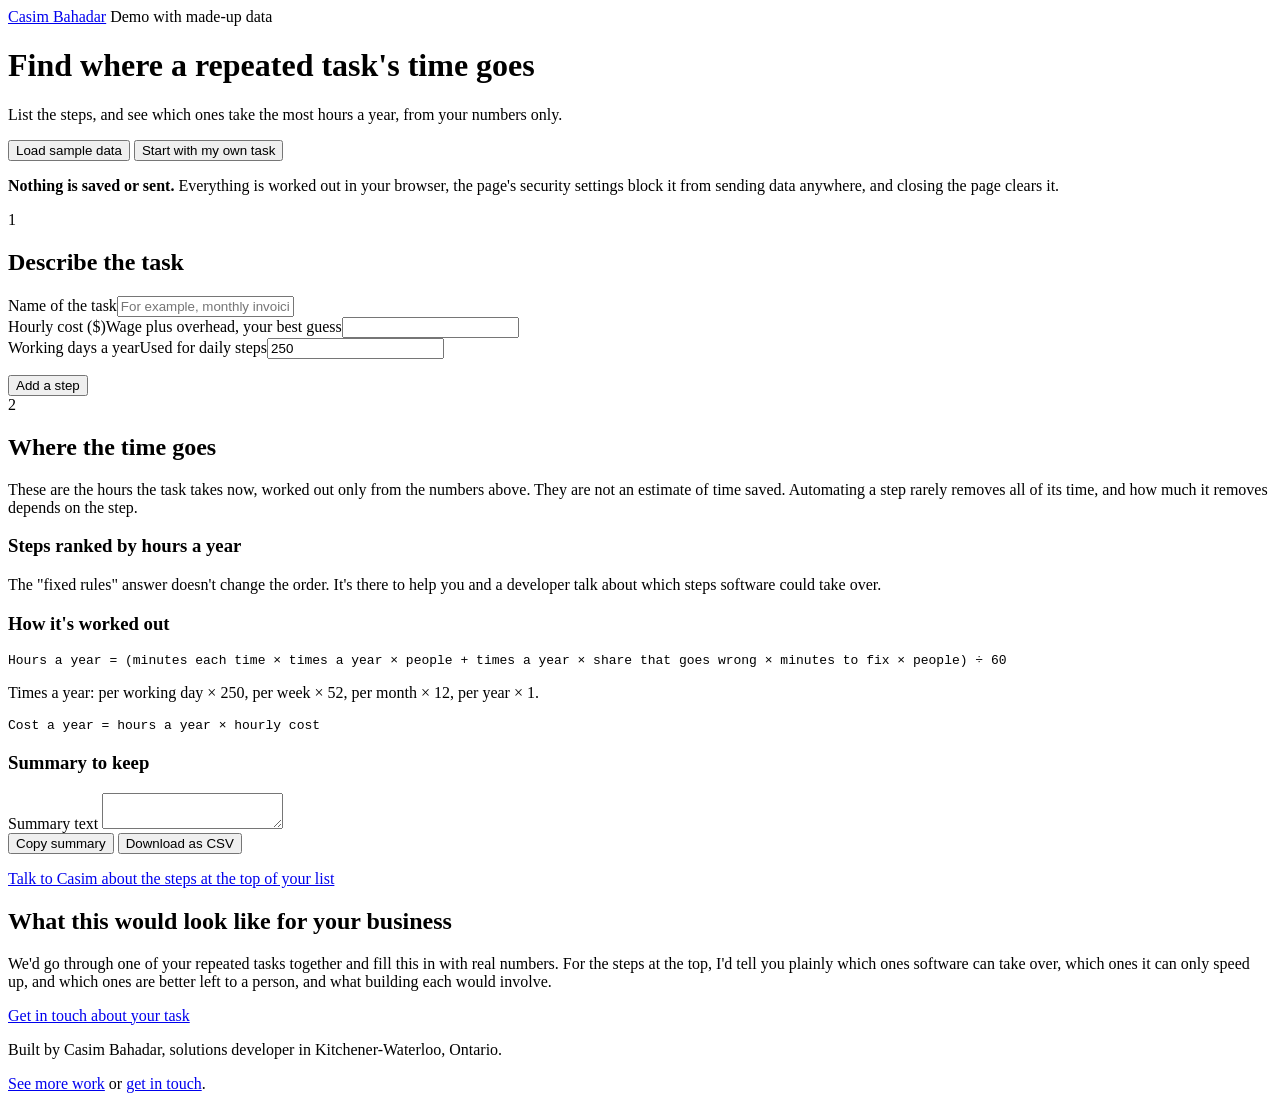
==== body.html @ 77197d8b "Add files via upload" ====
<body>
<header class="topbar">
  <div class="wrap">
    <a class="wordmark" href="https://casimbahadar.github.io/"><span class="mark" aria-hidden="true"></span>Casim Bahadar</a>
    <span class="demo-flag">Demo with made-up data</span>
  </div>
</header>

<main id="main">
  <div class="wrap intro intro-short">
    <h1>Find where a repeated task's time goes</h1>
    <p class="lede">List the steps, and see which ones take the most hours a year, from your numbers only.</p>
    <div class="actions">
      <button class="btn btn-primary" id="btn-sample" type="button">Load sample data</button>
      <button class="btn btn-quiet" id="btn-start" type="button">Start with my own task</button>
    </div>
    <div class="privacy"><p><strong>Nothing is saved or sent.</strong> Everything is worked out in your browser, the page's security settings block it from sending data anywhere, and closing the page clears it.</p></div>
  </div>

  <section class="wrap step" aria-labelledby="h-steps">
    <div class="step-head"><span class="step-num" aria-hidden="true">1</span><h2 id="h-steps" tabindex="-1">Describe the task</h2></div>
    <div class="settings">
      <div class="field"><label for="f-process">Name of the task</label><input type="text" id="f-process" autocomplete="off" placeholder="For example, monthly invoicing"></div>
      <div class="field"><label for="f-rate">Hourly cost ($)</label><span class="help" id="h-rate">Wage plus overhead, your best guess</span><input type="text" id="f-rate" inputmode="decimal" autocomplete="off" aria-describedby="h-rate e-rate"><span class="err" id="e-rate"></span></div>
      <div class="field"><label for="f-days">Working days a year</label><span class="help" id="h-days">Used for daily steps</span><input type="text" id="f-days" inputmode="numeric" autocomplete="off" value="250" aria-describedby="h-days e-days"><span class="err" id="e-days"></span></div>
    </div>
    <ol class="steps" id="steps"></ol>
    <div class="undo" id="undo" hidden><p id="undo-text"></p><button class="btn btn-quiet" id="btn-undo" type="button">Undo</button></div>
    <div class="actions" style="max-width: 40rem"><button class="btn btn-quiet" id="btn-add" type="button">Add a step</button></div>
  </section>

  <section class="wrap step" aria-labelledby="h-results">
    <div class="step-head"><span class="step-num" aria-hidden="true">2</span><h2 id="h-results" tabindex="-1">Where the time goes</h2></div>
    <p class="total-line" id="total" aria-live="polite"></p>
    <div class="excluded" id="excluded" hidden></div>
    <div class="honest" style="margin-top: var(--s4)"><p>These are the hours the task takes now, worked out only from the numbers above. They are not an estimate of time saved. Automating a step rarely removes all of its time, and how much it removes depends on the step.</p></div>

    <h3>Steps ranked by hours a year</h3>
    <p class="small muted">The "fixed rules" answer doesn't change the order. It's there to help you and a developer talk about which steps software could take over.</p>
    <ol class="ranked" id="ranked"></ol>

    <h3>How it's worked out</h3>
    <div class="formula" id="formula">
      <p><code>Hours a year = (minutes each time × times a year × people + times a year × share that goes wrong × minutes to fix × people) ÷ 60</code></p>
      <p>Times a year: per working day × <span id="days-echo">250</span>, per week × 52, per month × 12, per year × 1.</p>
      <p><code>Cost a year = hours a year × hourly cost</code></p>
      <p id="worked"></p>
    </div>

    <h3>Summary to keep</h3>
    <label class="block" for="summary">Summary text</label>
    <textarea class="summary-box" id="summary" readonly></textarea>
    <div class="actions">
      <button class="btn btn-primary" id="btn-copy" type="button">Copy summary</button>
      <button class="btn btn-quiet" id="btn-csv" type="button">Download as CSV</button>
    </div>
    <p class="small muted" id="copied" role="status"></p>
    <p><a href="https://casimbahadar.github.io/contact.html">Talk to Casim about the steps at the top of your list</a></p>
    <p class="sr-only" id="announce" aria-live="polite"></p>
  </section>

  <aside class="wrap biz" aria-labelledby="h-biz">
    <div class="biz-box">
      <h2 id="h-biz">What this would look like for your business</h2>
      <p>We'd go through one of your repeated tasks together and fill this in with real numbers. For the steps at the top, I'd tell you plainly which ones software can take over, which ones it can only speed up, and which ones are better left to a person, and what building each would involve.</p>
      <p><a href="https://casimbahadar.github.io/contact.html">Get in touch about your task</a></p>
    </div>
  </aside>
</main>

<footer>
  <div class="wrap">
    <p>Built by Casim Bahadar, solutions developer in Kitchener-Waterloo, Ontario.</p>
    <p><a href="https://casimbahadar.github.io/work.html">See more work</a> or <a href="https://casimbahadar.github.io/contact.html">get in touch</a>.</p>
  </div>
</footer>
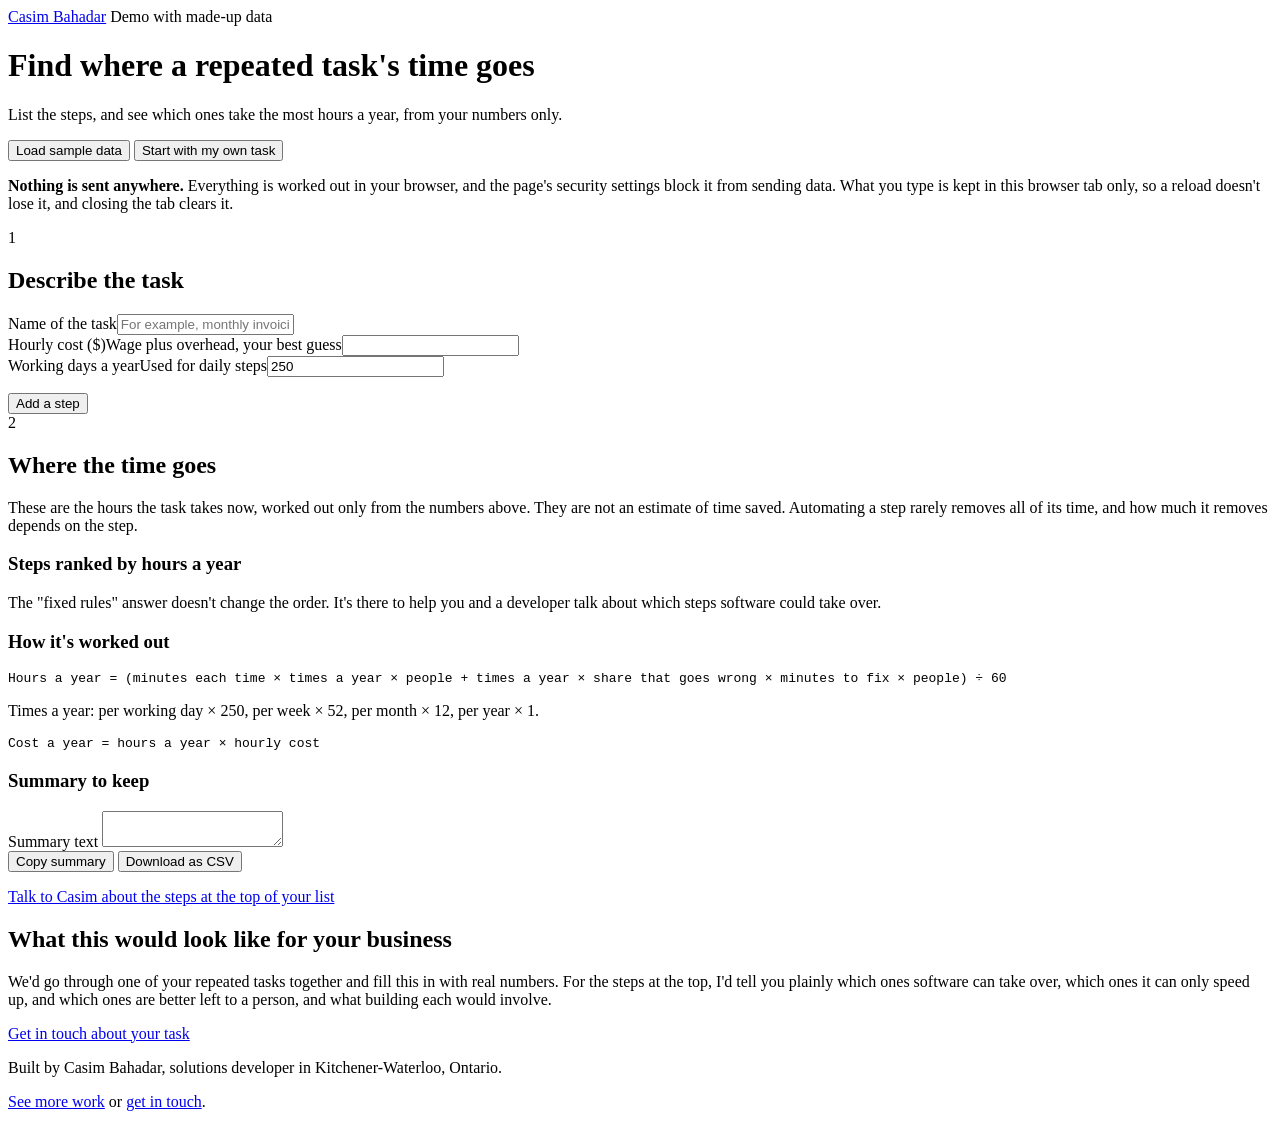
==== commit 2e103f02: "Add files via upload" ====
--- a/body.html
+++ b/body.html
@@ -14,7 +14,8 @@
       <button class="btn btn-primary" id="btn-sample" type="button">Load sample data</button>
       <button class="btn btn-quiet" id="btn-start" type="button">Start with my own task</button>
     </div>
-    <div class="privacy"><p><strong>Nothing is saved or sent.</strong> Everything is worked out in your browser, the page's security settings block it from sending data anywhere, and closing the page clears it.</p></div>
+    <div class="privacy"><p><strong>Nothing is sent anywhere.</strong> Everything is worked out in your browser, and the page's security settings block it from sending data. What you type is kept in this browser tab only, so a reload doesn't lose it, and closing the tab clears it.</p></div>
+    <div class="restored" id="restored" role="status" hidden><p>Your task from earlier in this tab is back.</p><button class="btn btn-quiet" id="btn-fresh" type="button">Start a new blank task</button></div>
   </div>
 
   <section class="wrap step" aria-labelledby="h-steps">
